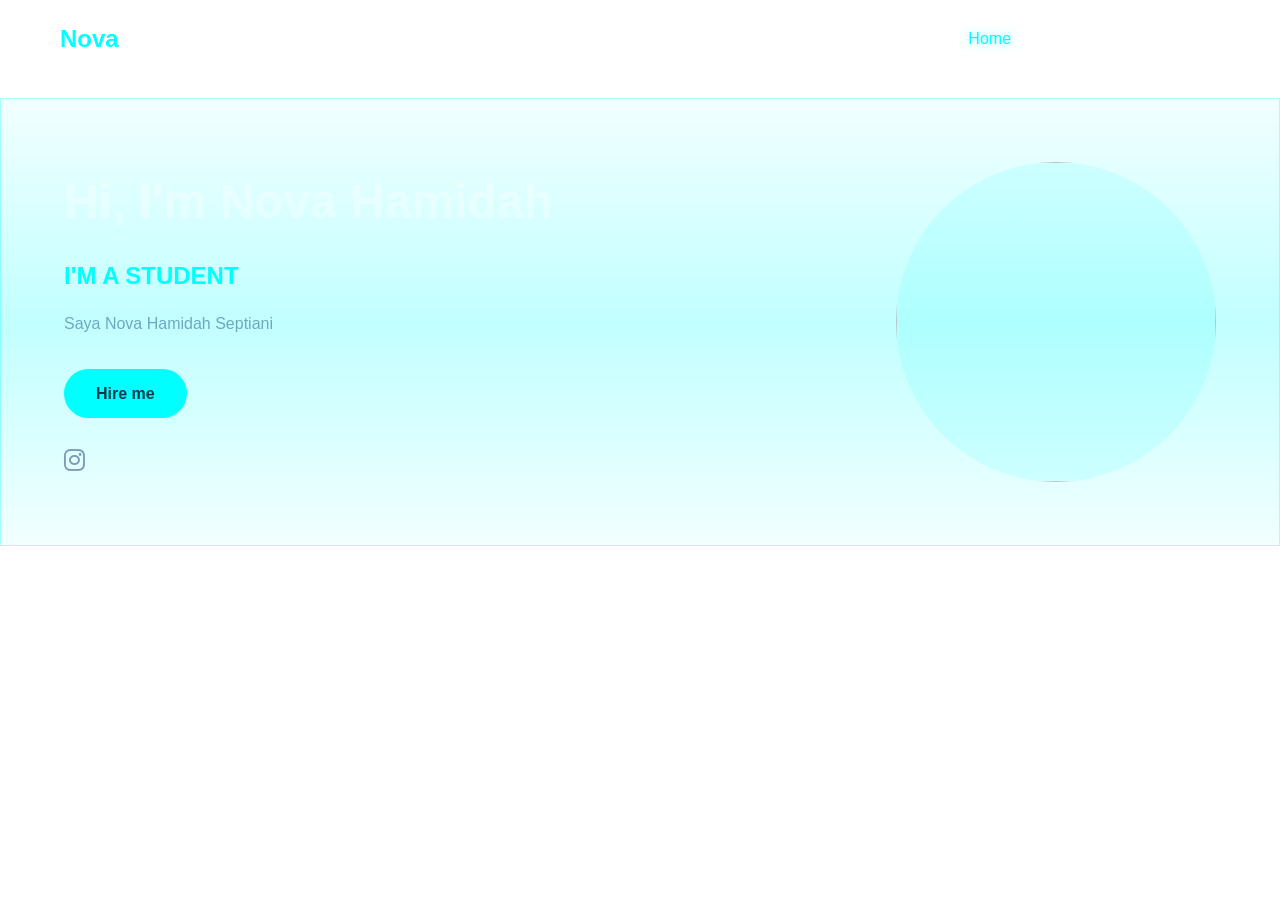
==== index.html @ 62d1628e "Update index.html" ====
<!DOCTYPE html>
<html lang="en">

<head>
    <meta charset="UTF-8">
    <meta name="viewport" content="width=device-width, initial-scale=1.0">
    <title>Portfolio - Nova</title>
    <link href="https://cdnjs.cloudflare.com/ajax/libs/font-awesome/6.0.0/css/all.min.css" rel="stylesheet">
    <link rel="stylesheet" href="style.css">
</head>

<body>
    <div class="container">
        <nav>
            <div class="logo">Nova</div>
            <div class="nav-links">
                <a data-section="home" class="active">Home</a>
                <a data-section="about">About</a>
                <a data-section="skills">Skills</a>
                  <a data-section="jasa">Jasa</a>
        </nav>
            </div>
            <div class="menu-btn">
                <i class="fas fa-bars"></i>
            </div>
        </nav>

        <main id="main-content">
            <!-- Home Section -->
            <section id="home" class="content-section active">
                <div class="hologram-container">
                    <div class="hero-content">
                        <h1>Hi, I'm Nova Hamidah</h1>
                        <h2>I'M A
                            <span class="typewriter-text"></span>
                        </h2>
                        <p>Saya Nova Hamidah Septiani</p>
                        <a href="#" class="btn">Hire me</a>
                        <div class="social-links">
                            <a href="https://www.instagram.com/@nova7_36"><i class="fab fa-instagram"></i></a>
                        </div>
                    </div>

                   <div class="profile-image">
                        <div class="profile-circle">
                            <img src="nova.jpeg" ="Profile">
                        </div>
                    </div>
                </div>

            </section>

            <!-- About Section -->
            <section id="about" class="content-section">
                <div class="hologram-container">
                    <div class="timeline">
                        <div class="timeline-item">
                            <h3>About</h3>
                            <p>Hallo perkenalkan saya Nova Hamidah Septiani saya lahir tanggal 09 September 2008,saya tinggal di sukamanah kecamatan jatinunggal,saya seorang pelajar di SMK YAPPRI SUMEDANG kelas 11 jurusan Teknik Informatika saya mengikuti ekstrakulikuler pramuka.Sebelumnya saya pernah duduk di bangku SMPN 1 JATINUNGGAL selama 3 tahun. </p>
                        </div>
                        
                </div>
            </section>

            <!-- Projects Section -->
            <section id="projects" class="content-section">
                <div class="hologram-container">
                    <div class="projects-grid">
                        <div class="project-card">
                            <h3>AI Image Generator</h3>
                            <p>A deep learning model that generates artistic images from text descriptions.</p>
                            <div class="tech-stack">
                                <span>Python</span>
                                <span>TensorFlow</span>
                                <span>React</span>
                            </div>
                        </div>
                        
            </section>


            <!-- Skills Section -->
            <section id="skills" class="content-section">
                <div class="hologram-container">
                    <div class="skills-grid">
                        <div class="skill-category">
                            <h2>Microsoft Office</h2>
                            <ul class="skill-list">
                                <li>
                                    Word
                                    <div class="skill-bar">
                                        <div class="skill-progress" style="width: 95%;"></div>
                                    </div>
                                </li>
                                <li>
                                    Excel
                                    <div class="skill-bar">
                                        <div class="skill-progress" style="width: 80%;"></div>
                                    </div>
                                </li>
                                <li>
                                    Power Point
                                    <div class="skill-bar">
                                        <div class="skill-progress" style="width: 85%;"></div>
                                    </div>
                                </li>
                            </ul>
                        </div>
                        <div class="skill-category">
                            <h3>Backend</h3>
                            <ul class="skill-list">
                                <li>
                                    HTML
                                    <div class="skill-bar">
                                        <div class="skill-progress" style="width: 90%;"></div>
                                    </div>
                                </li>
                                <li>
                                    CSS
                                    <div class="skill-bar">
                                        <div class="skill-progress" style="width: 89%;"></div>
                                    </div>
                                </li>
                                <li>
                                    JAVA SCRIPT
                                    <div class="skill-bar">
                                        <div class="skill-progress" style="width: 70%;"></div>
                                    </div>
                                </li>
                            </ul>
                            </ul>
                        </div>
                                <li>
                        </div>
                    </div>
                </div>
           
            </section>
              <!-- Contact Section -->
            <section id="content" class="content-section">
                <div class="hologram-container">
                    <div class="content-grid">
                        <h2>CONTACT ME</h2>
                    </div>
                    <form class="contact-form" id="contactForm">
                        <div class="input-field">
                            <input type="text" placeholder="Full Name" required>
                        </div>
                        <div class="input-field">
                            <input type="email" placeholder="Email Address" required>
                        </div>
                        <div class="input-field">
                            <textarea placeholder="Your Message..." required></textarea>
                        </div>
                        <button type="submit" class="btn-submit"><span>Kirim Pesan</span></button>
                    </form>
                </div>
            </section>
        </div>
        </main>
        </main>
    </div>

    <script src="script.js"></script>
</body>

</html>
---- style.css ----
* {
    margin: 0;
    padding: 0;
    box-sizing: border-box;
    font-family: 'Arial', sans-serif;
}

:root {
    --primary: #00ffff;
    --dark: #0a192f;
    --light: #ffffff;
    --gray: #8892b0;
    --glow-color: rgba(0, 255, 255, 0.6);
}

body {
    background-image: url("background.jpg");
    color: var(--light);
    line-height: 1.6;
}

.container {
    max-width: 1200px;
    margin: 0 auto;
    padding: 0 20px;
}

/* Navigation */
nav {
    display: flex;
    justify-content: space-between;
    align-items: center;
    padding: 20px 0;
}

.logo {
    color: var(--primary);
    font-size: 24px;
    font-weight: bold;
    transition: text-shadow 0.3s ease;
}

.logo:hover {
    text-shadow: 0 0 10px var(--glow-color);
}

.nav-links {
    display: flex;
    gap: 32px;
}

.nav-links a {
    color: var(--light);
    text-decoration: none;
    transition: all 0.3s ease;
    cursor: pointer;
}

.nav-links a.active {
    color: var(--primary);
    text-shadow: 0 0 10px var(--glow-color);
}

.nav-links a:hover {
    color: var(--primary);
    text-shadow: 0 0 10px var(--glow-color);
}

.menu-btn {
    display: none;
    cursor: pointer;
    font-size: 24px;
}

/* Hologram Effect */
@keyframes hologramFlicker {
    0% { opacity: 0.97; }
    50% { opacity: 0.8; }
    100% { opacity: 0.97; }
}

@keyframes hologramScan {
    0% { transform: translateY(-100%); }
    100% { transform: translateY(100%); }
}

.hologram-container {
    position: relative;
    /* border: 2px dotted var(--primary); */
    background: rgba(0, 255, 255, 0.05);
    padding: 5%;
    margin: 20px 0;
    overflow: hidden;
    animation: hologramFlicker 2s infinite;
    display: flex !important;
    justify-content: space-between;
    align-items: center;
    gap: 40px;
}

.hologram-container::before {
    content: '';
    position: absolute;
    top: 0;
    left: 0;
    right: 0;
    bottom: 0;
    background: linear-gradient(
        transparent,
        rgba(0, 255, 255, 0.2),
        transparent
    );
    animation: hologramScan 2s linear infinite;
    pointer-events: none;
}

.hologram-container::after {
    content: '';
    position: absolute;
    top: 0;
    left: 0;
    right: 0;
    bottom: 0;
    border: 1px solid rgba(0, 255, 255, 0.3);
    pointer-events: none;
}  

/* Content Sections */
.content-section {
    display: none;
    opacity: 0;
    transition: opacity 0.3s ease-in-out;
}

.content-section.active {
    display: block;
    opacity: 1;
}

/* Hero Section */
.hero-content {
    flex: 1;
}

.hero-content h1 {
    font-size: 48px;
    margin-bottom: 16px;
    transition: text-shadow 0.3s ease;
}

.hero-content h1:hover {
    text-shadow: 0 0 15px var(--glow-color);
}

.hero-content h2 {
    color: var(--primary);
    font-size: 24px;
    margin-bottom: 16px;
    transition: text-shadow 0.3s ease;
}

.hero-content h2:hover {
    text-shadow: 0 0 10px var(--glow-color);
}

.hero-content p {
    color: var(--gray);
    margin-bottom: 32px;
    max-width: 500px;
    transition: color 0.3s ease;
}

.hero-content p:hover {
    color: var(--light);
}

.btn {
    display: inline-block;
    padding: 12px 32px;
    background-color: var(--primary);
    color: var(--dark);
    text-decoration: none;
    border-radius: 50px;
    font-weight: bold;
    transition: all 0.3s ease;
}

.btn:hover {
    background-color: #00cccc;
    box-shadow: 0 0 20px var(--glow-color);
    transform: scale(1.05);
}

.social-links {
    display: flex;
    gap: 16px;
    margin-top: 24px;
}

.social-links a {
    color: var(--gray);
    font-size: 24px;
    transition: all 0.3s ease;
}

.social-links a:hover {
    color: var(--primary);
    text-shadow: 0 0 10px var(--glow-color);
    transform: translateY(-2px);
}

.profile-image {
    position: relative;
    width: 320px;
    height: 320px;
    flex-shrink: 0;
}

.profile-circle {
    width: 100%;
    height: 100%;
    border-radius: 50%;
    background-color: rgba(0, 255, 255, 0.1);
    display: flex;
    justify-content: center;
    align-items: center;
    transition: all 0.3s ease;
}

.profile-circle:hover {
    box-shadow: 0 0 30px var(--glow-color);
    transform: scale(1.05);
}

.profile-circle img {
    width: 100%;
    height: 100%;
    border-radius: 50%;
    object-fit: cover;
    transition: all 0.3s ease;
}

.profile-circle img:hover {
    box-shadow: 0 0 20px var(--glow-color);
}

/* Project Cards */
.projects-grid {
    display: flex;
    grid-template-columns: repeat(auto-fit, minmax(300px, 1fr));
    gap: 20px;
}

.project-card {
    border: 1px solid var(--primary);
    padding: 20px;
    background: rgba(0, 255, 255, 0.05);
    transition: all 0.3s ease;
}

.project-card:hover {
    box-shadow: 0 0 20px var(--glow-color);
    transform: translateY(-5px);
}

.project-card h3 {
    color: var(--primary);
    margin-bottom: 10px;
    transition: text-shadow 0.3s ease;
}

.project-card h3:hover {
    text-shadow: 0 0 10px var(--glow-color);
}

/* Skills Section */
.skills-grid {
    display: flex;  /* Ubah dari grid ke flex */
    justify-content: space-between;
    grid-template-columns: repeat(auto-fit, minmax(300px, 1fr));
    gap: 100px; /* Memperbesar gap antara Frontend dan Backend */
    padding: 40px; /* Menambah padding untuk space dari container */
    max-width: 1000px; /* Membatasi lebar maksimal agar tidak terlalu lebar */
    margin: 0 auto; /* Center skills grid */
}
.skill-category{
    flex: 1;  /* Membuat setiap category mengambil ruang yang sama */
    max-width: 45%;  /* Membatasi lebar maksimal */

}

.skill-category h3 {
    color: var(--primary);
    margin-bottom: 10%;
    font-size: 24px; /* Memperbesar ukuran font */  
    text-align: center;
    transition: text-shadow 0.3s ease;
}

.skill-category h3:hover {
    text-shadow: 0 0 10px var(--glow-color);
}

.skill-list {
    list-style: none;
}

.skill-list li {
    margin-bottom: 25px; /* Memperbesar jarak antar skill */
    font-size: 16px; /* Memperbesar ukuran font */
}

.skill-bar {
    width: 100%;
    height: 12px;
    background: rgba(0, 255, 255, 0.1);
    border: 1px solid var(--primary);
    margin-top: 8px;
    position: relative;
    overflow: hidden;
    transition: all 0.3s ease;
    min-width: 250px; /* Menambah minimal width */
}

.skill-bar:hover {
    box-shadow: 0 0 15px var(--glow-color);
}

.skill-progress {
    height: 100%;
    background: var(--primary);
    position: absolute;
    left: 0;
    top: 0;
    transition: width 1s ease-in-out;
    box-shadow: 0 0 10px var(--glow-color); /* Menambah glow effect */
}

/* Timeline */
.timeline {
    max-width: 800px;
    margin: 0 auto;
}

.timeline-item {
    padding: 20px;
    margin-bottom: 20px;
    border: 1px solid var(--primary);
    background: rgba(0, 255, 255, 0.05);
    transition: all 0.3s ease;
}

.timeline-item:hover {
    box-shadow: 0 0 20px var(--glow-color);
    transform: translateX(5px);
}

/* Responsive Design */
@media (max-width: 768px) {
    .nav-links {
        display: none;
        position: fixed;
        top: 80px;
        left: 0;
        right: 0;
        background-color: black;
        opacity: 90%;
        padding: 20px;
        flex-direction: column;
        text-align: center;
        box-shadow: 0 2px 5px rgba(0, 0, 0, 0.2);
        z-index: 1000;
    }

    .nav-links.active {
        display: flex;
    }

    .menu-btn {
        display: block;
    }

    .hologram-container {
        flex-direction: column;
        text-align: center;
    }

    .hero-content {
        order: 2;
    }

    .profile-image {
        order: 1;
    }

    .social-links {
        justify-content: center;
    }

    .hero-content h1 {
        font-size: 36px;
    }

    .projects-grid {
        flex-direction: column;
    }    

    .skills-grid {
        flex-direction: column;
        gap: 40px;
        padding: 20px;
        grid-template-columns: 1fr;
    }

    .skill-category {
        max-width: 100%;  /* Full width on mobile */
    }
}
 /* ===== CONTACT SECTION ===== */
        #content .hologram-container {
            flex-direction: column;
            gap: 36px;
        }

        #content h2 {
            font-size: 2.4rem;
            font-weight: 800;
            background: linear-gradient(135deg, var(--accent), var(--accent2));
            -webkit-background-clip: text;
            -webkit-text-fill-color: transparent;
            background-clip: text;
            text-align: center;
        }

        .contact-form {
            width: 100%;
            max-width: 550px;
            display: flex;
            flex-direction: column;
            gap: 18px;
        }

        .input-field {
            position: relative;
        }

        .input-field input,
        .input-field textarea {
            width: 100%;
            padding: 16px 20px;
            background: var(--card);
            border: 1px solid var(--border);
            border-radius: 12px;
            color: var(--fg);
            font-size: 0.95rem;
            font-family: inherit;
            outline: none;
            transition: all 0.3s ease;
            backdrop-filter: blur(10px);
        }

        .input-field input::placeholder,
        .input-field textarea::placeholder {
            color: var(--muted);
        }

        .input-field input:focus,
        .input-field textarea:focus {
            border-color: var(--accent);
            box-shadow: 0 0 0 3px rgba(0, 240, 255, 0.1);
        }

        .input-field textarea {
            resize: vertical;
            min-height: 120px;
        }

        .btn-submit {
            align-self: flex-start;
            padding: 14px 40px;
            background: linear-gradient(135deg, var(--accent), var(--accent2));
            color: var(--bg);
            border: none;
            border-radius: 100px;
            font-weight: 700;
            font-size: 0.95rem;
            cursor: pointer;
            transition: all 0.3s ease;
            font-family: inherit;
            position: relative;
            overflow: hidden;
        }

        .btn-submit::before {
            content: '';
            position: absolute;
            inset: 0;
            background: linear-gradient(135deg, var(--accent2), var(--accent3));
            opacity: 0;
            transition: opacity 0.3s ease;
        }

        .btn-submit:hover {
            transform: translateY(-2px);
            box-shadow: 0 8px 30px rgba(0, 240, 255, 0.3);
        }

        .btn-submit:hover::before {
            opacity: 1;
        }

        .btn-submit span {
            position: relative;
            z-index: 1;
        }
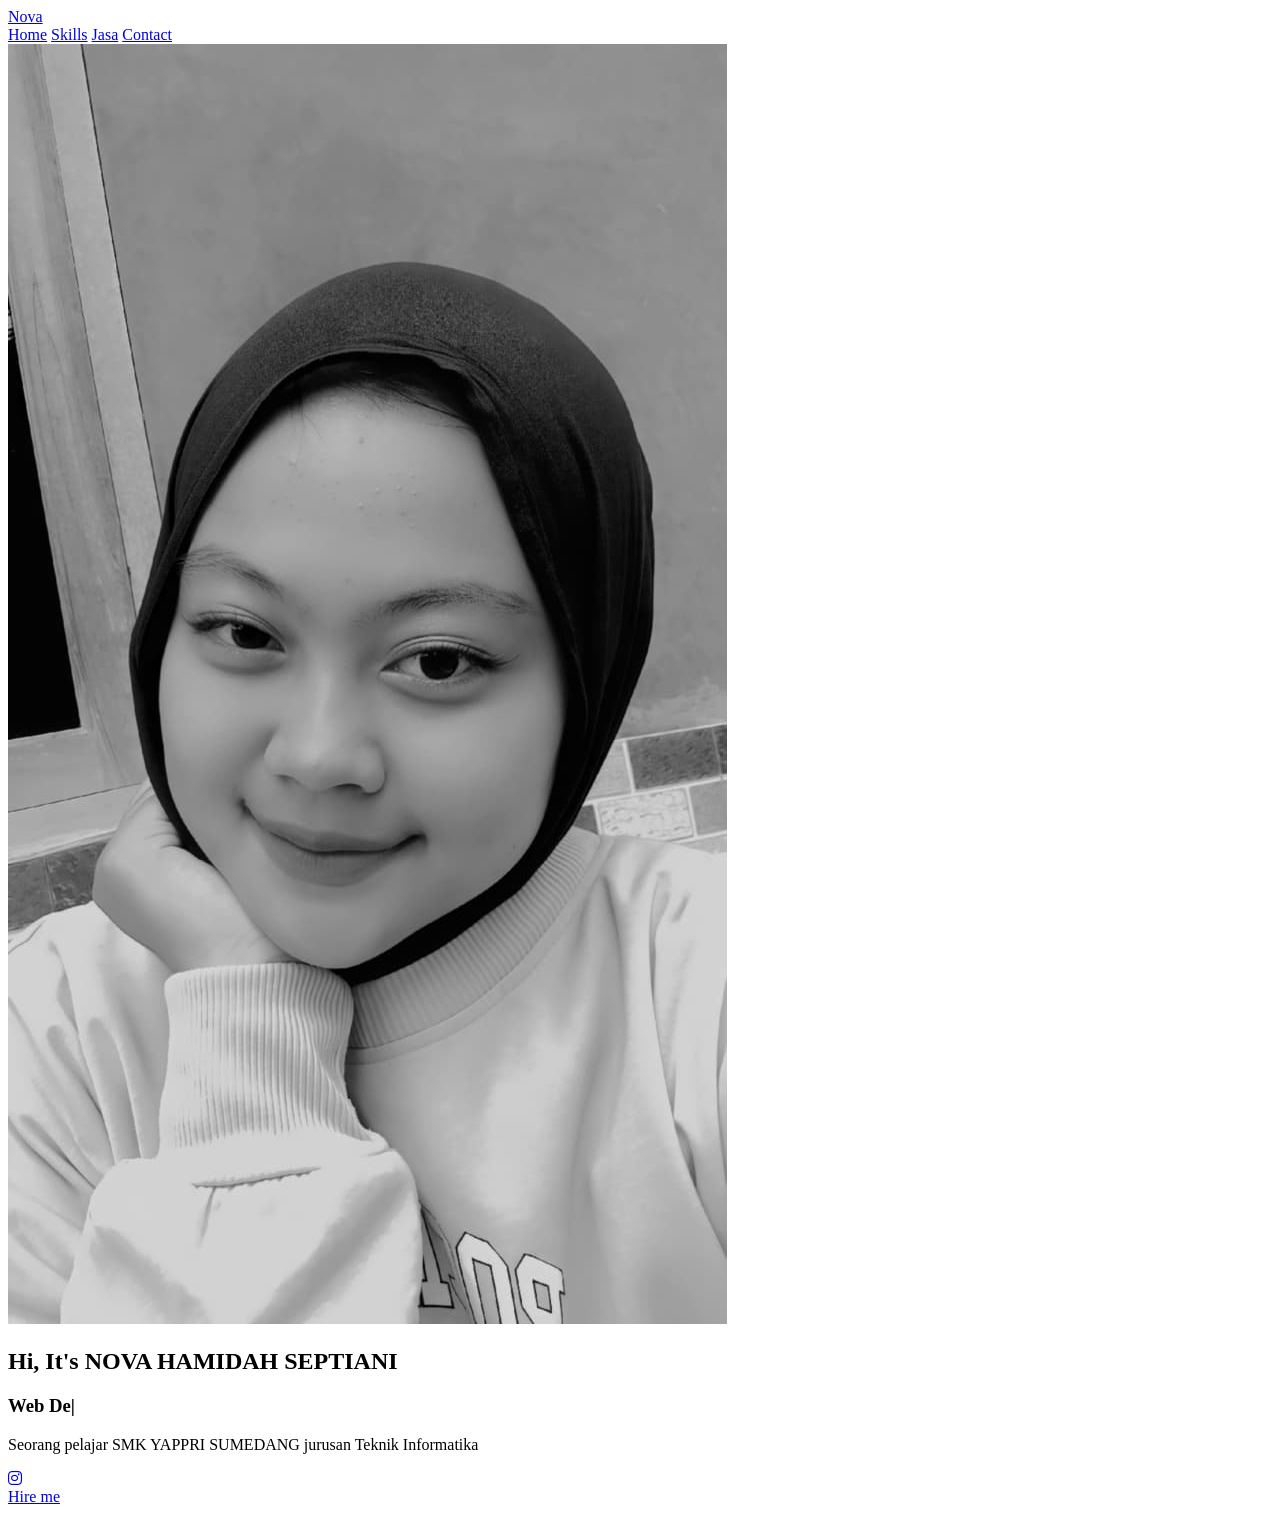
==== commit fc4f6a24: "Add files via upload" ====
--- a/index.html
+++ b/index.html
@@ -1,167 +1,77 @@
 <!DOCTYPE html>
 <html lang="en">
+  <head>
+    <meta charset="UTF-8" />
+    <meta name="viewport" content="width=device-width, initial-scale=1.0" />
+    <link
+      rel="stylesheet"
+      href="https://cdnjs.cloudflare.com/ajax/libs/font-awesome/6.5.2/css/all.min.css"
+    />
+    <link rel="stylesheet" href="css/style.css" />
+    <title>Portfolio NOVA</title>
+  </head>
+  <body>
+    <header>
+      <a href="#" class="logo">Nova</a>
+      <nav>
+        <a href="index.html" class="active">Home</a>
+        <a href="skills.html">Skills</a>
+        <a href="jasa.html">Jasa</a>
+        <a href="contact.html">Contact</a>
+      </nav>
+    </header>
+    <section class="home">
+      <div class="home-img">
+        <img
+          src="nova.jpeg"
+          alt="Profile Picture"
+          />
+        
+      </div>
+      <div class="home-content">
+        <h1>Hi, It's <span>NOVA HAMIDAH SEPTIANI</span></h1>
+        <h3 class="typing-text"><span></span><span class="cursor">|</span></h3>
+        <p>
+          Seorang pelajar SMK YAPPRI SUMEDANG jurusan Teknik Informatika
+        </p>
+        <div class="social-icons">
+          <a href="https://www.instagram.com/@nova7_36"><i class="fa-brands fa-instagram"></i></a>
+        </div>
+        <a href="#" class="btn">Hire me</a>
+      </div>
+    </section>
 
-<head>
-    <meta charset="UTF-8">
-    <meta name="viewport" content="width=device-width, initial-scale=1.0">
-    <title>Portfolio - Nova</title>
-    <link href="https://cdnjs.cloudflare.com/ajax/libs/font-awesome/6.0.0/css/all.min.css" rel="stylesheet">
-    <link rel="stylesheet" href="style.css">
-</head>
+    <script>
+      // Typing effect for typing-text
+      const typingText = document.querySelector(".typing-text span");
+      const cursor = document.querySelector(".cursor");
+      const words = ["Web Developerr", "Web Designerr", "Youtuberr"];
+      let wordIndex = 0;
+      let charIndex = 0;
+      let isDeleting = false;
 
-<body>
-    <div class="container">
-        <nav>
-            <div class="logo">Nova</div>
-            <div class="nav-links">
-                <a data-section="home" class="active">Home</a>
-                <a data-section="about">About</a>
-                <a data-section="skills">Skills</a>
-                  <a data-section="jasa">Jasa</a>
-        </nav>
-            </div>
-            <div class="menu-btn">
-                <i class="fas fa-bars"></i>
-            </div>
-        </nav>
+      function typeEffect() {
+        const currentWord = words[wordIndex];
+        const displayedText = isDeleting
+          ? currentWord.substring(0, charIndex--)
+          : currentWord.substring(0, charIndex++);
 
-        <main id="main-content">
-            <!-- Home Section -->
-            <section id="home" class="content-section active">
-                <div class="hologram-container">
-                    <div class="hero-content">
-                        <h1>Hi, I'm Nova Hamidah</h1>
-                        <h2>I'M A
-                            <span class="typewriter-text"></span>
-                        </h2>
-                        <p>Saya Nova Hamidah Septiani</p>
-                        <a href="#" class="btn">Hire me</a>
-                        <div class="social-links">
-                            <a href="https://www.instagram.com/@nova7_36"><i class="fab fa-instagram"></i></a>
-                        </div>
-                    </div>
+        typingText.textContent = displayedText;
+        cursor.style.left = `${typingText.offsetWidth}px`; // Update cursor position
 
-                   <div class="profile-image">
-                        <div class="profile-circle">
-                            <img src="nova.jpeg" ="Profile">
-                        </div>
-                    </div>
-                </div>
+        if (!isDeleting && charIndex === currentWord.length) {
+          isDeleting = true;
+          setTimeout(typeEffect, 2000); // Pause before deleting
+        } else if (isDeleting && charIndex === 0) {
+          isDeleting = false;
+          wordIndex = (wordIndex + 1) % words.length;
+          setTimeout(typeEffect, 500); // Pause before typing next word
+        } else {
+          setTimeout(typeEffect, isDeleting ? 100 : 200);
+        }
+      }
 
-            </section>
-
-            <!-- About Section -->
-            <section id="about" class="content-section">
-                <div class="hologram-container">
-                    <div class="timeline">
-                        <div class="timeline-item">
-                            <h3>About</h3>
-                            <p>Hallo perkenalkan saya Nova Hamidah Septiani saya lahir tanggal 09 September 2008,saya tinggal di sukamanah kecamatan jatinunggal,saya seorang pelajar di SMK YAPPRI SUMEDANG kelas 11 jurusan Teknik Informatika saya mengikuti ekstrakulikuler pramuka.Sebelumnya saya pernah duduk di bangku SMPN 1 JATINUNGGAL selama 3 tahun. </p>
-                        </div>
-                        
-                </div>
-            </section>
-
-            <!-- Projects Section -->
-            <section id="projects" class="content-section">
-                <div class="hologram-container">
-                    <div class="projects-grid">
-                        <div class="project-card">
-                            <h3>AI Image Generator</h3>
-                            <p>A deep learning model that generates artistic images from text descriptions.</p>
-                            <div class="tech-stack">
-                                <span>Python</span>
-                                <span>TensorFlow</span>
-                                <span>React</span>
-                            </div>
-                        </div>
-                        
-            </section>
-
-
-            <!-- Skills Section -->
-            <section id="skills" class="content-section">
-                <div class="hologram-container">
-                    <div class="skills-grid">
-                        <div class="skill-category">
-                            <h2>Microsoft Office</h2>
-                            <ul class="skill-list">
-                                <li>
-                                    Word
-                                    <div class="skill-bar">
-                                        <div class="skill-progress" style="width: 95%;"></div>
-                                    </div>
-                                </li>
-                                <li>
-                                    Excel
-                                    <div class="skill-bar">
-                                        <div class="skill-progress" style="width: 80%;"></div>
-                                    </div>
-                                </li>
-                                <li>
-                                    Power Point
-                                    <div class="skill-bar">
-                                        <div class="skill-progress" style="width: 85%;"></div>
-                                    </div>
-                                </li>
-                            </ul>
-                        </div>
-                        <div class="skill-category">
-                            <h3>Backend</h3>
-                            <ul class="skill-list">
-                                <li>
-                                    HTML
-                                    <div class="skill-bar">
-                                        <div class="skill-progress" style="width: 90%;"></div>
-                                    </div>
-                                </li>
-                                <li>
-                                    CSS
-                                    <div class="skill-bar">
-                                        <div class="skill-progress" style="width: 89%;"></div>
-                                    </div>
-                                </li>
-                                <li>
-                                    JAVA SCRIPT
-                                    <div class="skill-bar">
-                                        <div class="skill-progress" style="width: 70%;"></div>
-                                    </div>
-                                </li>
-                            </ul>
-                            </ul>
-                        </div>
-                                <li>
-                        </div>
-                    </div>
-                </div>
-           
-            </section>
-              <!-- Contact Section -->
-            <section id="content" class="content-section">
-                <div class="hologram-container">
-                    <div class="content-grid">
-                        <h2>CONTACT ME</h2>
-                    </div>
-                    <form class="contact-form" id="contactForm">
-                        <div class="input-field">
-                            <input type="text" placeholder="Full Name" required>
-                        </div>
-                        <div class="input-field">
-                            <input type="email" placeholder="Email Address" required>
-                        </div>
-                        <div class="input-field">
-                            <textarea placeholder="Your Message..." required></textarea>
-                        </div>
-                        <button type="submit" class="btn-submit"><span>Kirim Pesan</span></button>
-                    </form>
-                </div>
-            </section>
-        </div>
-        </main>
-        </main>
-    </div>
-
-    <script src="script.js"></script>
-</body>
-
+      document.addEventListener("DOMContentLoaded", typeEffect);
+    </script>
+  </body>
 </html>
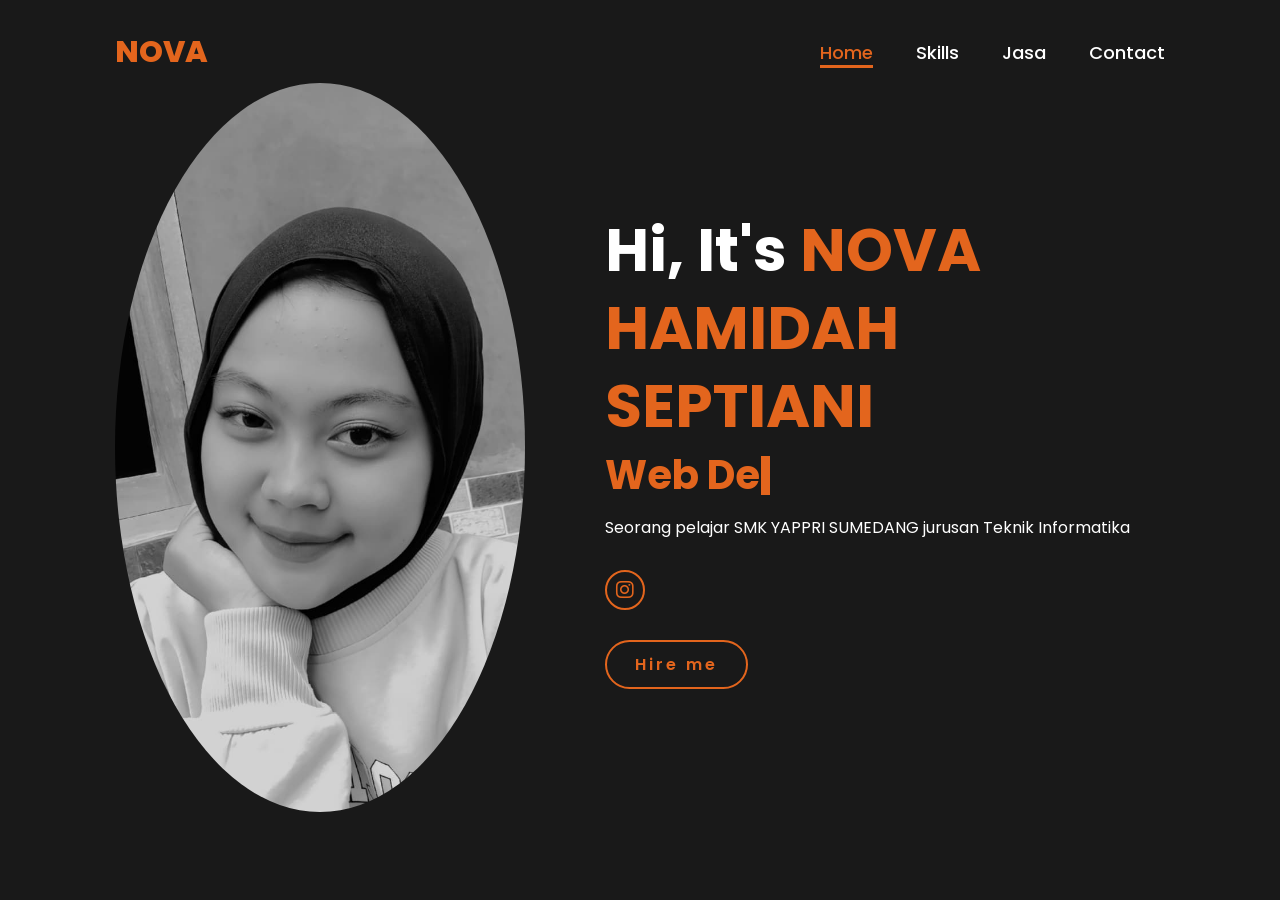
==== commit 050d3dc4: "Update index.html" ====
--- a/index.html
+++ b/index.html
@@ -12,7 +12,7 @@
   </head>
   <body>
     <header>
-      <a href="#" class="logo">Nova</a>
+      <a href="#" class="logo">NOVA</a>
       <nav>
         <a href="index.html" class="active">Home</a>
         <a href="skills.html">Skills</a>
--- a/css/style.css
+++ b/css/style.css
@@ -0,0 +1,239 @@
+/* Subscribe Tamzidan Mahdiyin di youtube untuk mendapatkan banyak template keren lainny. */
+
+@import url("https://fonts.googleapis.com/css2?family=Poppins:wght@100;200;300;400;500;600&display=swap");
+
+* {
+  margin: 0;
+  padding: 0;
+  box-sizing: border-box;
+  text-decoration: none;
+  border: none;
+  outline: none;
+  font-family: "Poppins", sans-serif;
+}
+
+html {
+  font-size: 62.5%;
+}
+
+body {
+  width: 100%;
+  height: 100vh;
+  overflow-x: hidden;
+  background-color: #191919;
+  color: white;
+}
+
+header {
+  margin-top: 20px;
+  position: fixed;
+  top: 0;
+  left: 0;
+  width: 100%;
+  padding: 1rem 9%;
+  background-color: transparent;
+  display: flex;
+  justify-content: space-between;
+  align-items: center;
+  z-index: 100;
+}
+
+.logo {
+  font-size: 3rem;
+  color: #e3651d;
+  font-weight: 800;
+  cursor: pointer;
+  transition: 0.5s ease;
+}
+
+.logo:hover {
+  transform: scale(1.1);
+}
+
+nav a {
+  font-size: 1.8rem;
+  color: white;
+  margin-left: 4rem;
+  font-weight: 500;
+  transition: 0.3s ease;
+  border-bottom: 3px solid transparent;
+}
+
+nav a:hover,
+nav a.active {
+  color: #e3651d;
+  border-bottom: 3px solid #e3651d;
+}
+
+@media (max-width: 995px) {
+  nav {
+    position: absolute;
+    display: none;
+    top: 0;
+    right: 0;
+    width: 40%;
+    border-left: 3px solid #e3651d;
+    border-bottom: 3px solid #e3651d;
+    border-bottom-left-radius: 2rem;
+    padding: 1rem;
+    background-color: #161616;
+  }
+
+  nav.active {
+    display: block;
+  }
+
+  nav a {
+    display: block;
+    font-size: 2rem;
+    margin: 3rem 0;
+  }
+
+  nav a:hover,
+  nav a.active {
+    padding: 1rem;
+    border-radius: 0.5rem;
+    border-bottom: 0.5rem solid #e3651d;
+  }
+}
+
+section {
+  min-height: 100vh;
+  padding: 5rem 9% 5rem;
+}
+
+.home {
+  display: flex;
+  justify-content: center;
+  align-items: center;
+  gap: 8rem;
+  background-color: #191919;
+}
+
+.home .home-content h1 {
+  font-size: 6rem;
+  font-weight: 700;
+  line-height: 1.3;
+}
+
+span {
+  color: #e3651d;
+}
+
+.home-content h3 {
+  font-size: 4rem;
+  margin-bottom: 1rem;
+  font-weight: 700;
+}
+
+.home-content p {
+  font-size: 1.6rem;
+}
+
+.home-img {
+  border-radius: 50%;
+}
+
+.home-img img {
+  position: relative;
+  width: 32vw;
+  border-radius: 50%;
+  box-shadow: 0 0 25px solid #e3651d;
+  cursor: pointer;
+  transition: 0.2s linear;
+}
+
+.home-img img:hover {
+  transform: scale(1.05);
+}
+
+.social-icons a {
+  display: inline-flex;
+  justify-content: center;
+  align-items: center;
+  width: 4rem;
+  height: 4rem;
+  background-color: transparent;
+  border: 0.2rem solid #e3651d;
+  font-size: 2rem;
+  border-radius: 50%;
+  margin: 3rem 1.5rem 3rem 0;
+  transition: 0.3s ease;
+  color: #e3651d;
+}
+
+.social-icons a:hover {
+  color: #191919;
+  transform: scale(1.3) translateY(-5px);
+  background-color: #e3651d;
+  box-shadow: 0 0 25px #e3651d;
+}
+
+.btn {
+  display: inline-block;
+  padding: 1rem 2.8rem;
+  background-color: #191919;
+  border-radius: 4rem;
+  font-size: 1.6rem;
+  color: #e3651d;
+  letter-spacing: 0.3rem;
+  font-weight: 600;
+  border: 2px solid #e3651d;
+  transition: 0.3s ease;
+  cursor: pointer;
+}
+
+.btn:hover {
+  transform: scale(1.03);
+  background-color: #e3651d;
+  color: #191919;
+  box-shadow: 0 0 25px #e3651d;
+}
+
+.typing-text {
+  font-size: 3.4rem;
+  font-weight: 600;
+  position: relative;
+}
+
+.cursor {
+  position: absolute;
+  top: 0;
+  font-weight: 1000;
+  animation: blink 0.7s step-end infinite;
+  left: 0; /* Start cursor inside the typing area */
+}
+
+@keyframes blink {
+  50% {
+    opacity: 0;
+  }
+}
+
+@media (max-width: 1000px) {
+  .home {
+    gap: 4rem;
+  }
+}
+
+@media (max-width: 995px) {
+  .home {
+    flex-direction: column;
+    margin: 5rem 4rem;
+  }
+
+  .home .home-content h3 {
+    font-size: 2.5rem;
+  }
+
+  .home-content h1 {
+    font-size: 5rem;
+  }
+
+  .home-img img {
+    width: 70vw;
+    margin-top: 4rem;
+  }
+}
+
+/* Subscribe Tamzidan Mahdiyin di youtube untuk mendapatkan banyak template keren lainny. */
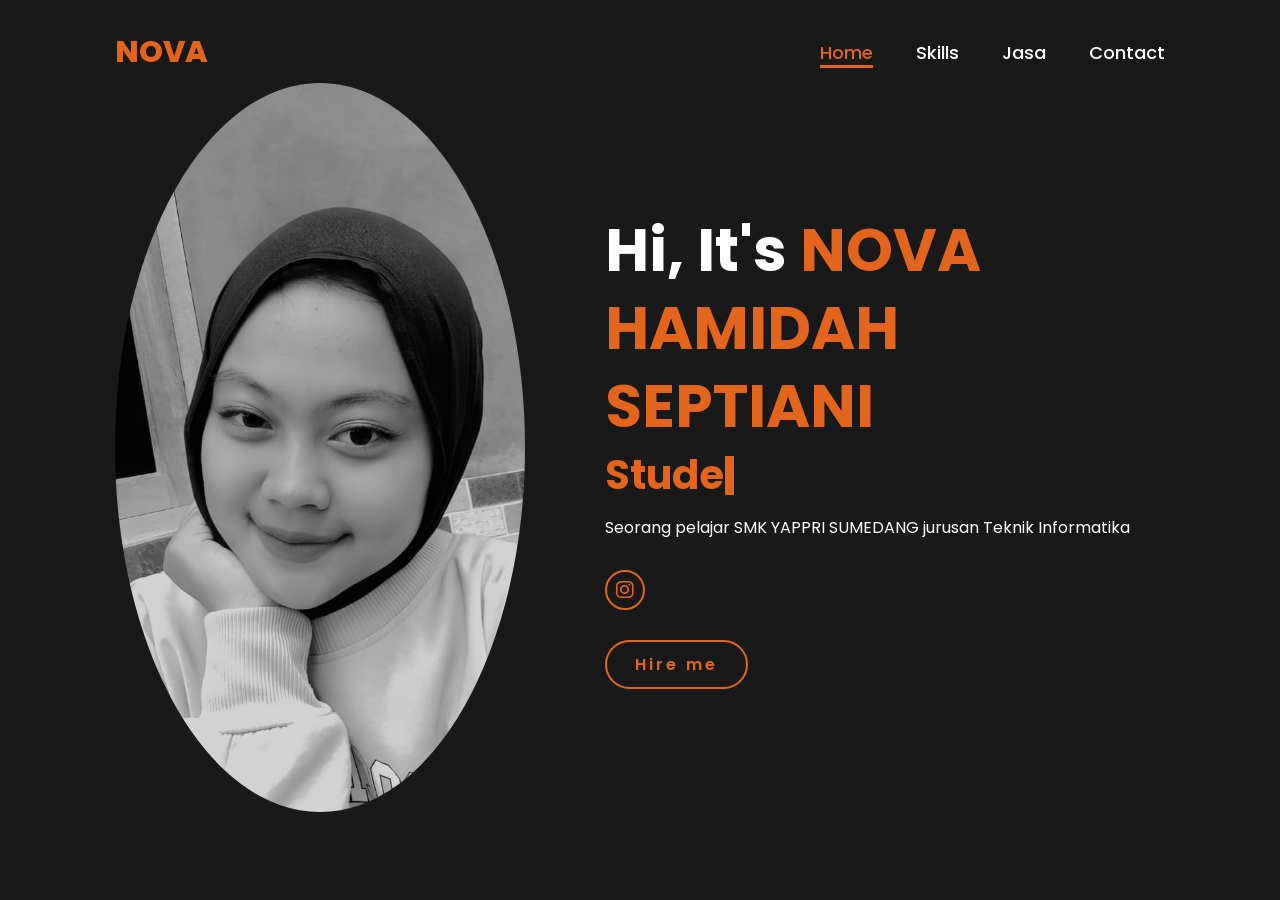
==== commit a3d95b84: "Update index.html" ====
--- a/index.html
+++ b/index.html
@@ -45,7 +45,7 @@
       // Typing effect for typing-text
       const typingText = document.querySelector(".typing-text span");
       const cursor = document.querySelector(".cursor");
-      const words = ["Web Developerr", "Web Designerr", "Youtuberr"];
+      const words = ["Student"];
       let wordIndex = 0;
       let charIndex = 0;
       let isDeleting = false;
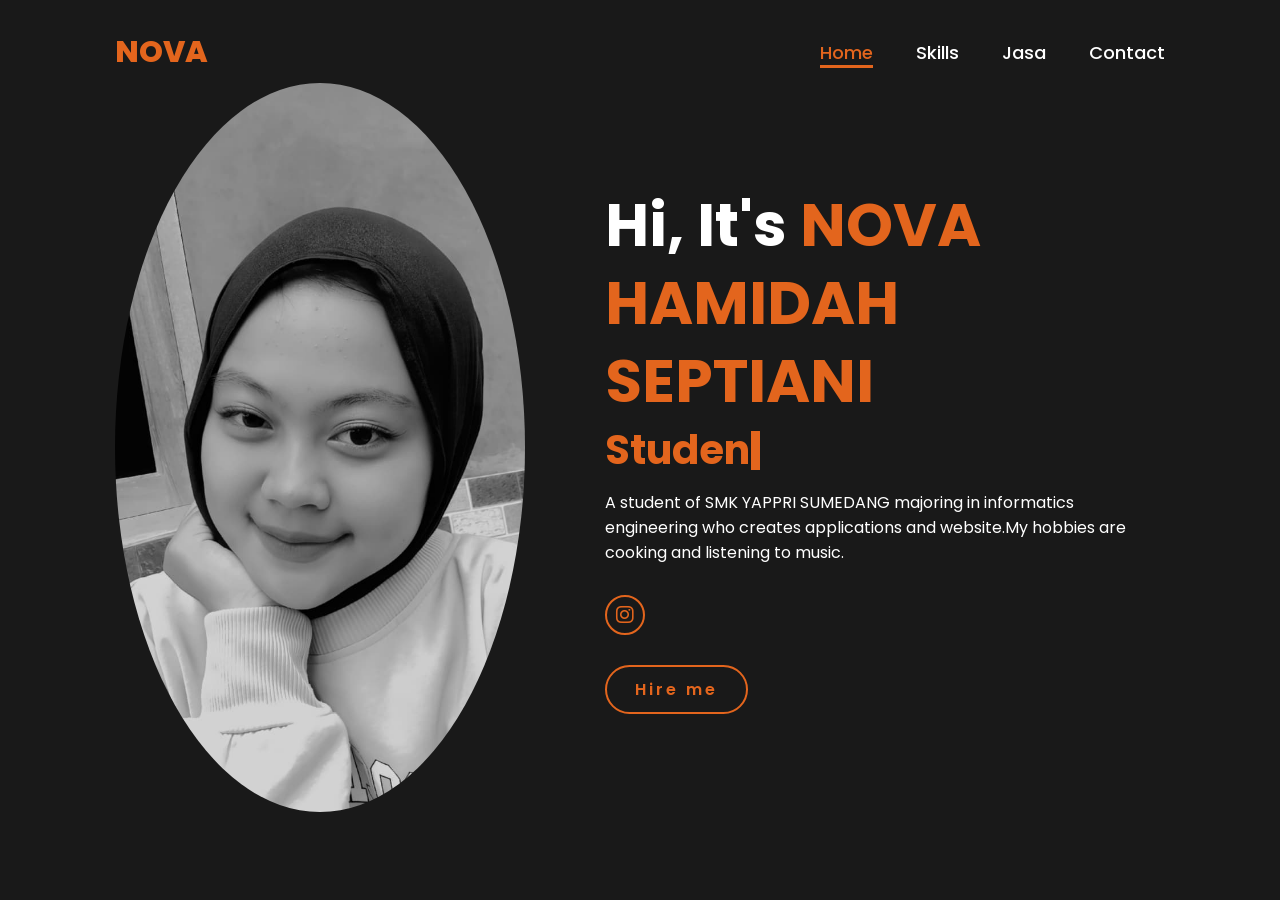
==== commit cc586e12: "Update index.html" ====
--- a/index.html
+++ b/index.html
@@ -32,7 +32,7 @@
         <h1>Hi, It's <span>NOVA HAMIDAH SEPTIANI</span></h1>
         <h3 class="typing-text"><span></span><span class="cursor">|</span></h3>
         <p>
-          Seorang pelajar SMK YAPPRI SUMEDANG jurusan Teknik Informatika
+          A student of SMK YAPPRI SUMEDANG majoring in informatics engineering who creates applications and website.My hobbies are cooking and listening to music.
         </p>
         <div class="social-icons">
           <a href="https://www.instagram.com/@nova7_36"><i class="fa-brands fa-instagram"></i></a>
